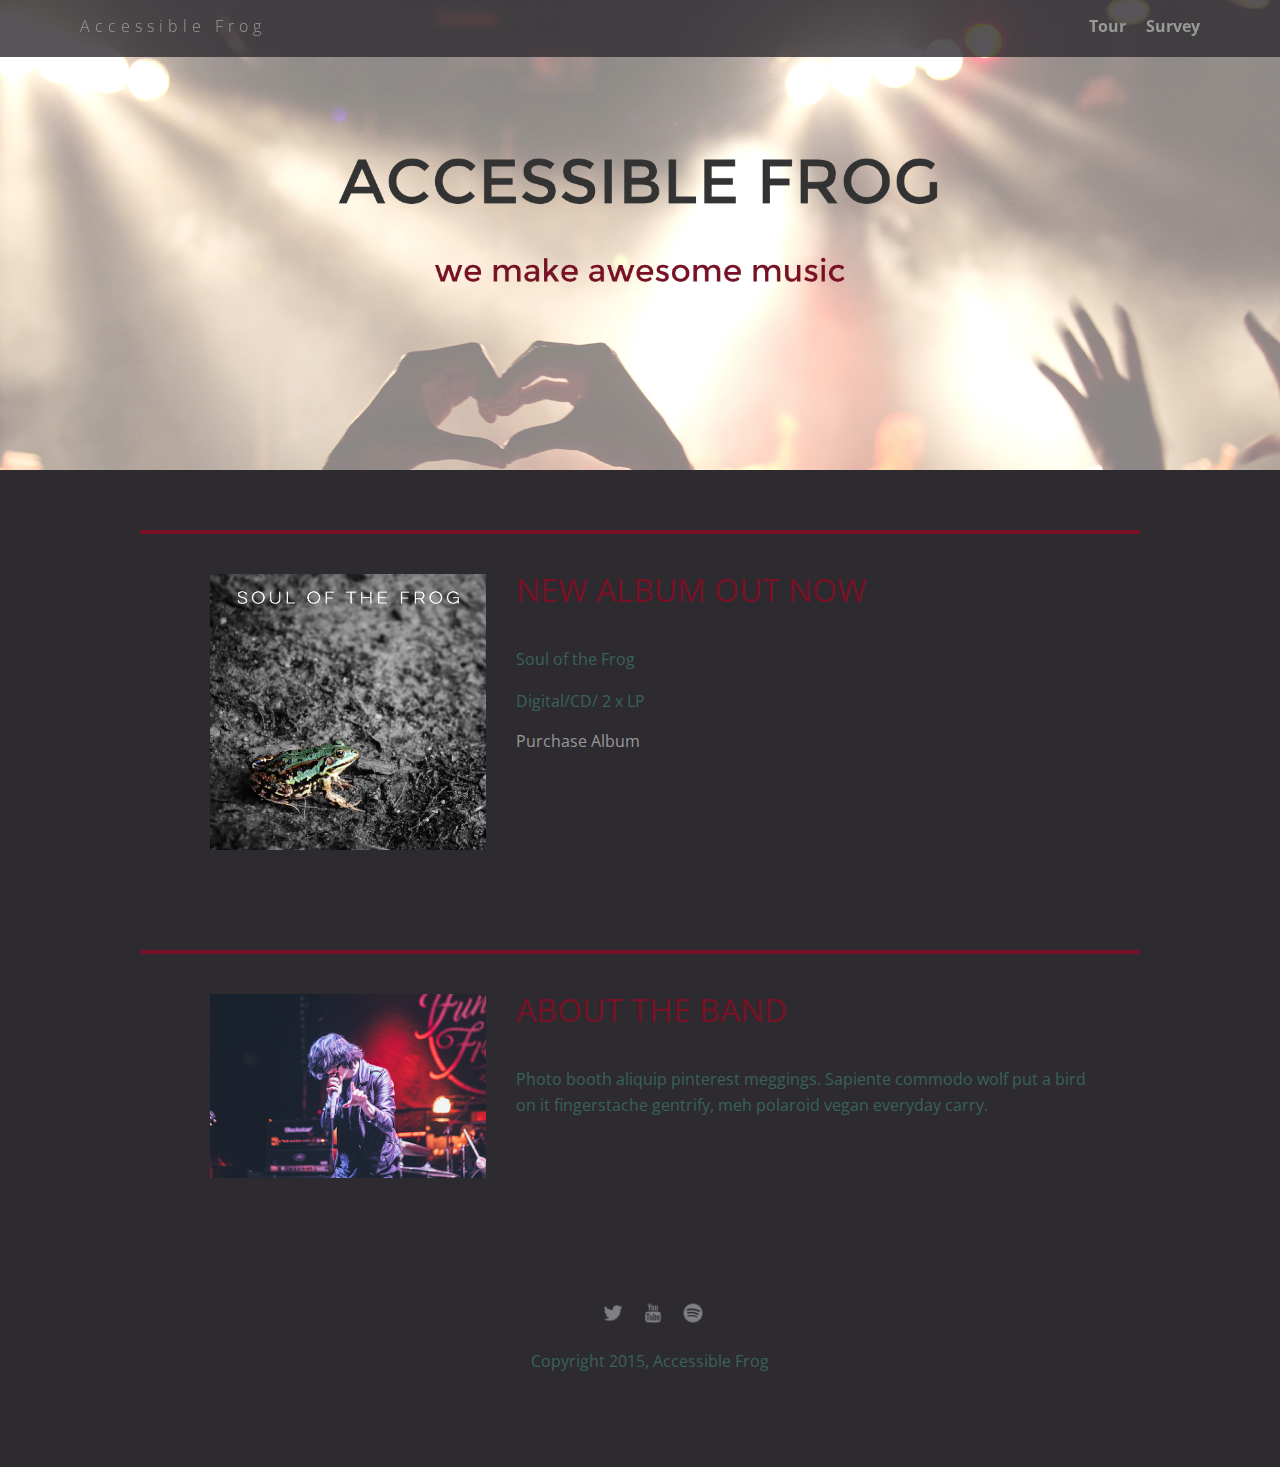
==== index.html @ a6060fce "start" ====
<!doctype html>
<html>
  <head>
      <meta charset="utf-8">
      <link href="css/styles.css" rel="stylesheet" type="text/css" />
      <meta name="viewport" content="width=device-width, initial-scale=1, maximum-scale=1, user-scalable=0"/>
      <link href='https://fonts.googleapis.com/css?family=Open+Sans:400,300,600' rel='stylesheet' type='text/css'>
      <title>Accessible Frog</title>
  </head>

  <body>
    <div class="main-nav">
      <ul class="nav">
        <li class="name"><a href="#">Accessible Frog</a></li>
        <li><a href="tour.html">Tour</a></li>
        <li><a href="survey.html">Survey</a></li>
      </ul>
    </div>

    <header>
    </header>

    <main>
      <div class="card">
        <div class="flex">
          <img class="photo" src= "img/soul_of_the_frog.jpg">
          <div class="information">
            <p class="heading">New album out now</p>
            <p>Soul of the Frog</p>
            <p>Digital/CD/ 2 x LP</p>
            <a href="#" class="buy">Purchase Album</a>
          </div>
        </div>
      </div>

      <div class="card">
        <div class="flex">
          <img class="photo" src= "img/lead_singer.jpg">
          <div class="information">
            <p class="heading">About the band</p>
            <p>Photo booth aliquip pinterest meggings. Sapiente commodo wolf put a bird on it fingerstache gentrify, meh polaroid vegan everyday carry.</p>
          </div>
        </div>
      </div>
    </main>

    <footer>
      <ul>
        <li><a href="#" class="social twitter"></a></li>
        <li><a href="#" class="social youtube"></a></li>
        <li><a href="#" class="social spotify"></a></li>
      </ul>
      <p class="copyright">Copyright 2015, Accessible Frog</p>
    </footer>

  </body>
</html>
---- css/styles.css ----
/* Global Layout Set-up */
* {
  box-sizing: border-box;
}

body {
  margin: 0;
  padding: 0;
  text-align: center;
  font-family: 'Open Sans', sans-serif;
  color: #3A6355;
  background: #2d2b30;
}

/* Link Styles */

a {
  text-decoration: none;
  color: #999;
}

a:hover {
  color: #999;
}

/* Section Styles */

.main-nav {
  width: 100%;
  background: rgba(45, 43, 48, 0.8);
  min-height: 30px;
  padding: 10px;
  position: fixed;
  text-align: center;
}

.nav {
  display: flex;
  justify-content: space-around;
  font-weight: 700;
  list-style-type: none;
  margin: 0 auto;
  padding: 0;
}

.nav .name {
  display: block;
  margin-right: auto;
  color: white;
  letter-spacing: 5px;
}

.nav li {
  padding: 5px 10px 10px 10px;
}

.nav a {
  transition: all .5s;
}

.nav a:hover {
  color: white
}

header {
  text-align: center;
  background: url('../img/concert02_with_text.jpg') no-repeat top center ;
  background-size: cover;
  overflow: hidden;
  padding-top: 60px;
  height: 350px;
}

.tag {
  color: black;
  padding: 10px;
  letter-spacing: 5px;
}

.name{
  font-weight: 300;
}

header .name{
  font-size: 3em;
}
.tagline {
  font-weight: 600;
  padding: 20px;
  text-transform: uppercase;
  color: #781125
}

.card {
  margin: 30px;
  padding: 20px 40px 40px;
  text-align: left;
  border-top: 4px solid #781125;
  clear: both;
}
.card:hover {
  border-color: #96731A;
}


.photo{
  display: block;
  width: 200px;
  height: 0%;
  margin: 0 auto;
}

.information{
  width: 100%;
  text-align: center;
  /*display: inline-block;
  position: absolute;*/
}

.heading{
  font-size: 2em;
  text-transform: uppercase;
  color: #781125;
  margin-top: 10px;
}

/* Footer styles */

footer {
  width: 100%;
  min-height: 30px;
  padding: 20px 0 40px 20px;
}

footer .copyright {
  top: -8px;
  font-size: .75em;
}

footer ul {
  list-style-type: none;
  margin: 0;
  padding: 0;
}

footer ul li {
  display: inline-block;
}

a.social {
  display: inline-block;
  margin-left: 5px;
  width: 30px;
  height: 30px;
  background-size: 30px 30px;
  opacity: .4;
  transition: all .5s;
}

a.twitter {
  background-image: url(../img/twitter-32.png);
}

a.youtube {
  background-image: url(../img/youtube-32.png);
}

a.spotify {
  background-image: url(../img/spotify-32.png);
}

a.social:hover {
  opacity: 1;
}
.clearfix {
  clear: both;
}

/* Styles for larger screens */
@media screen and (min-width: 840px) {

  .flex {
    display: -ms-flexbox;      /* TWEENER - IE 10 */
    display: flex;
    max-width: 1200px;
    -ms-flex-pack: distribute;
  }

  header {
    min-height: 470px;
  }

  .nav {
    max-width: 1200px;
    padding: 0 30px;
  }


  main {
    padding-top: 20px;
  }

  main p {
    line-height: 1.6em;
  }

  .card{
    margin: 40px auto;
    padding: 20px 40px 40px;
    width: 80%;
    max-width: 1000px;
  }

  .photo{
    width: 30%;
    margin: 20px 30px;
  }

  .information{
    text-align: left;
  }

  footer {
    font-size: 1.3em;
    max-width: 1200px;
    margin: 40px auto;
  }
}
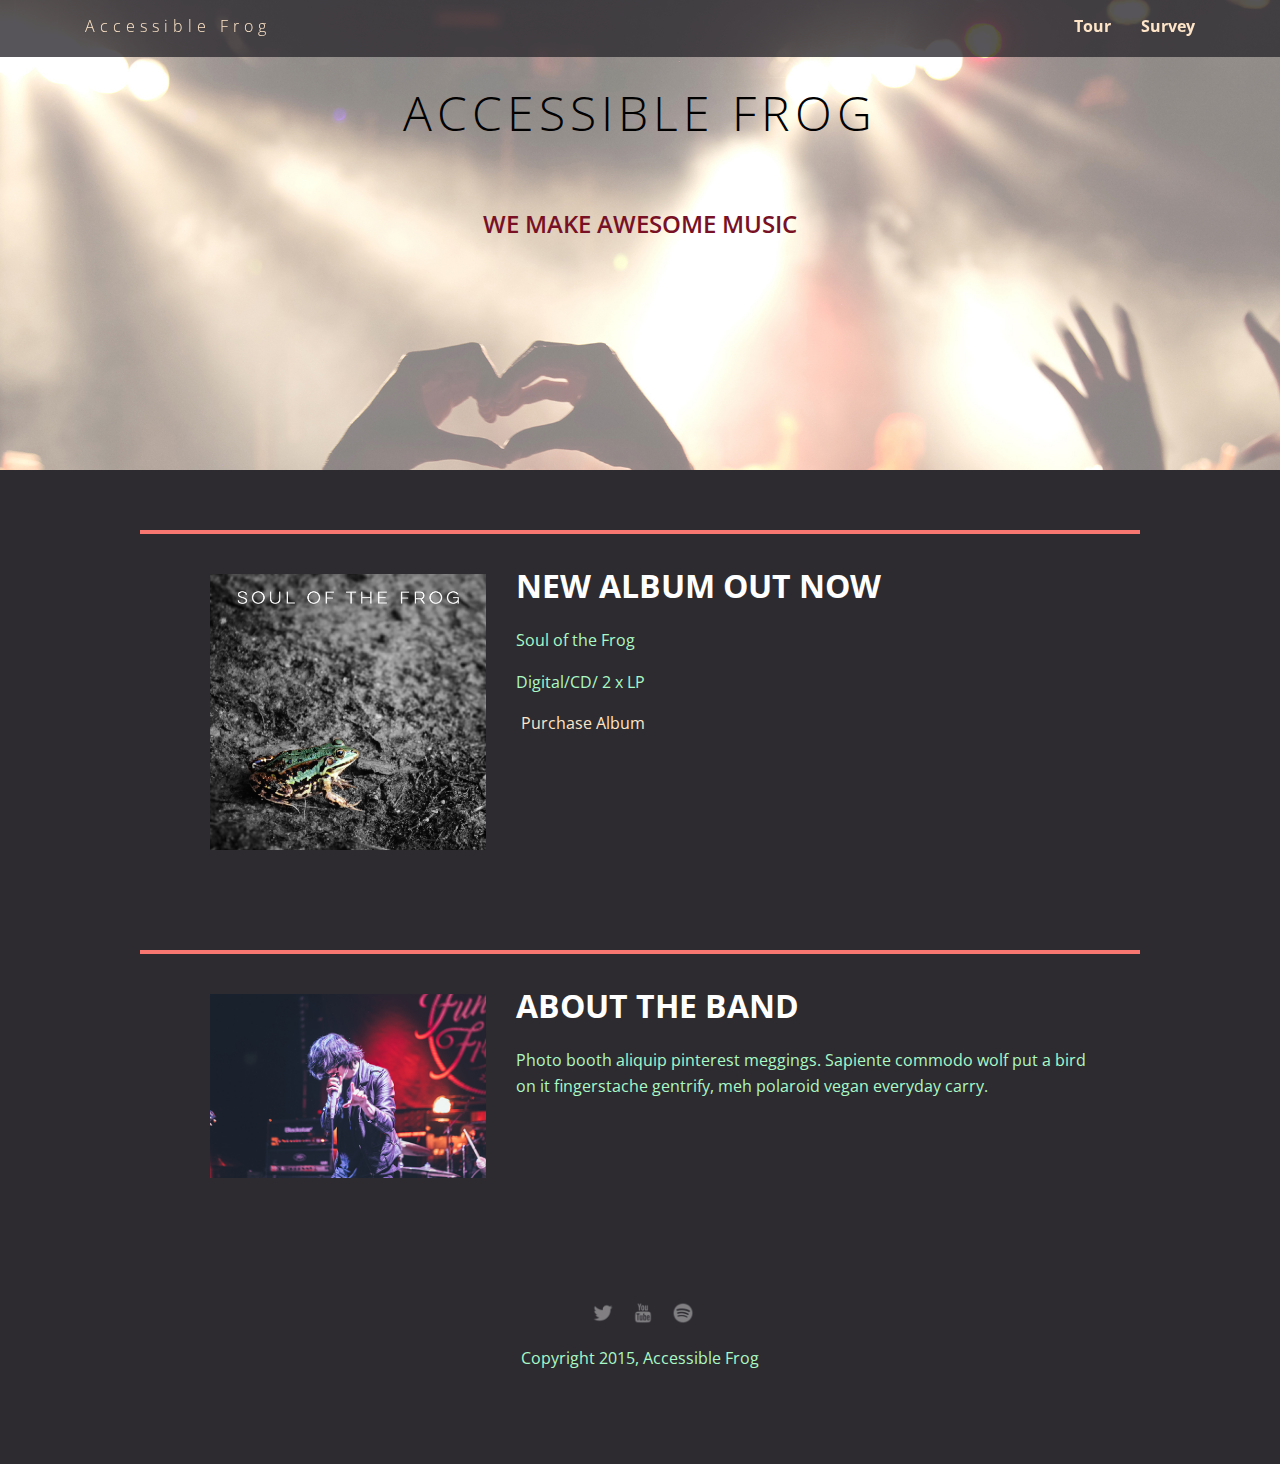
==== commit 33eaa81a: "finished the required" ====
--- a/index.html
+++ b/index.html
@@ -1,5 +1,5 @@
 <!doctype html>
-<html>
+<html lang="en">
   <head>
       <meta charset="utf-8">
       <link href="css/styles.css" rel="stylesheet" type="text/css" />
@@ -18,14 +18,16 @@
     </div>
 
     <header>
+		<h1 class="tag name">Accessible Frog</h1>
+		<h2 class="tagline">we make awesome music</h2>
     </header>
 
     <main>
       <div class="card">
         <div class="flex">
-          <img class="photo" src= "img/soul_of_the_frog.jpg">
+          <img class="photo" src= "img/soul_of_the_frog.jpg" alt="Image of the album called Song of the Frog">
           <div class="information">
-            <p class="heading">New album out now</p>
+            <h1>New album out now</h1>
             <p>Soul of the Frog</p>
             <p>Digital/CD/ 2 x LP</p>
             <a href="#" class="buy">Purchase Album</a>
@@ -35,9 +37,9 @@
 
       <div class="card">
         <div class="flex">
-          <img class="photo" src= "img/lead_singer.jpg">
+          <img class="photo" src= "img/lead_singer.jpg" alt="image of the lead singer">
           <div class="information">
-            <p class="heading">About the band</p>
+            <h1>About the band</h1>
             <p>Photo booth aliquip pinterest meggings. Sapiente commodo wolf put a bird on it fingerstache gentrify, meh polaroid vegan everyday carry.</p>
           </div>
         </div>
@@ -46,9 +48,9 @@
 
     <footer>
       <ul>
-        <li><a href="#" class="social twitter"></a></li>
-        <li><a href="#" class="social youtube"></a></li>
-        <li><a href="#" class="social spotify"></a></li>
+        <li><a href="#" class="social twitter"><span>Twitter</span></a></li>
+        <li><a href="#" class="social youtube"><span>YouTube</span></a></li>
+        <li><a href="#" class="social spotify"><span>Spotify</span></a></li>
       </ul>
       <p class="copyright">Copyright 2015, Accessible Frog</p>
     </footer>
--- a/css/styles.css
+++ b/css/styles.css
@@ -1,4 +1,5 @@
 /* Global Layout Set-up */
+
 * {
   box-sizing: border-box;
 }
@@ -8,7 +9,7 @@
   padding: 0;
   text-align: center;
   font-family: 'Open Sans', sans-serif;
-  color: #3A6355;
+  color: #a9f9c6;
   background: #2d2b30;
 }
 
@@ -16,11 +17,22 @@
 
 a {
   text-decoration: none;
-  color: #999;
-}
-
-a:hover {
-  color: #999;
+  color: #fee5c8;
+  padding: 5px;
+}
+
+a:hover,
+a:focus {
+	color: #fee5c8;
+	border-bottom: 1px solid #fff;
+}
+
+.buy	{
+	transition: all .3s;
+}
+
+.buy:hover	{
+	color: #fee5c8;
 }
 
 /* Section Styles */
@@ -64,7 +76,7 @@
 
 header {
   text-align: center;
-  background: url('../img/concert02_with_text.jpg') no-repeat top center ;
+  background: url('../img/concert02_no_text.jpg') no-repeat top center ;
   background-size: cover;
   overflow: hidden;
   padding-top: 60px;
@@ -84,24 +96,24 @@
 header .name{
   font-size: 3em;
 }
+
 .tagline {
   font-weight: 600;
   padding: 20px;
   text-transform: uppercase;
-  color: #781125
+  color: #781125;
 }
 
 .card {
   margin: 30px;
   padding: 20px 40px 40px;
   text-align: left;
-  border-top: 4px solid #781125;
+  border-top: 4px solid #f97771;
   clear: both;
 }
 .card:hover {
-  border-color: #96731A;
-}
-
+  border-color: #d9a930;
+}
 
 .photo{
   display: block;
@@ -117,19 +129,21 @@
   position: absolute;*/
 }
 
-.heading{
+h1	{
   font-size: 2em;
   text-transform: uppercase;
-  color: #781125;
+  color: #fff;
   margin-top: 10px;
 }
+
+
 
 /* Footer styles */
 
 footer {
   width: 100%;
   min-height: 30px;
-  padding: 20px 0 40px 20px;
+  padding: 20px 0 40px 0;
 }
 
 footer .copyright {
@@ -145,6 +159,10 @@
 
 footer ul li {
   display: inline-block;
+}
+
+footer ul li a span	{
+	visibility: hidden;
 }
 
 a.social {
@@ -176,6 +194,7 @@
   clear: both;
 }
 
+
 /* Styles for larger screens */
 @media screen and (min-width: 840px) {
 
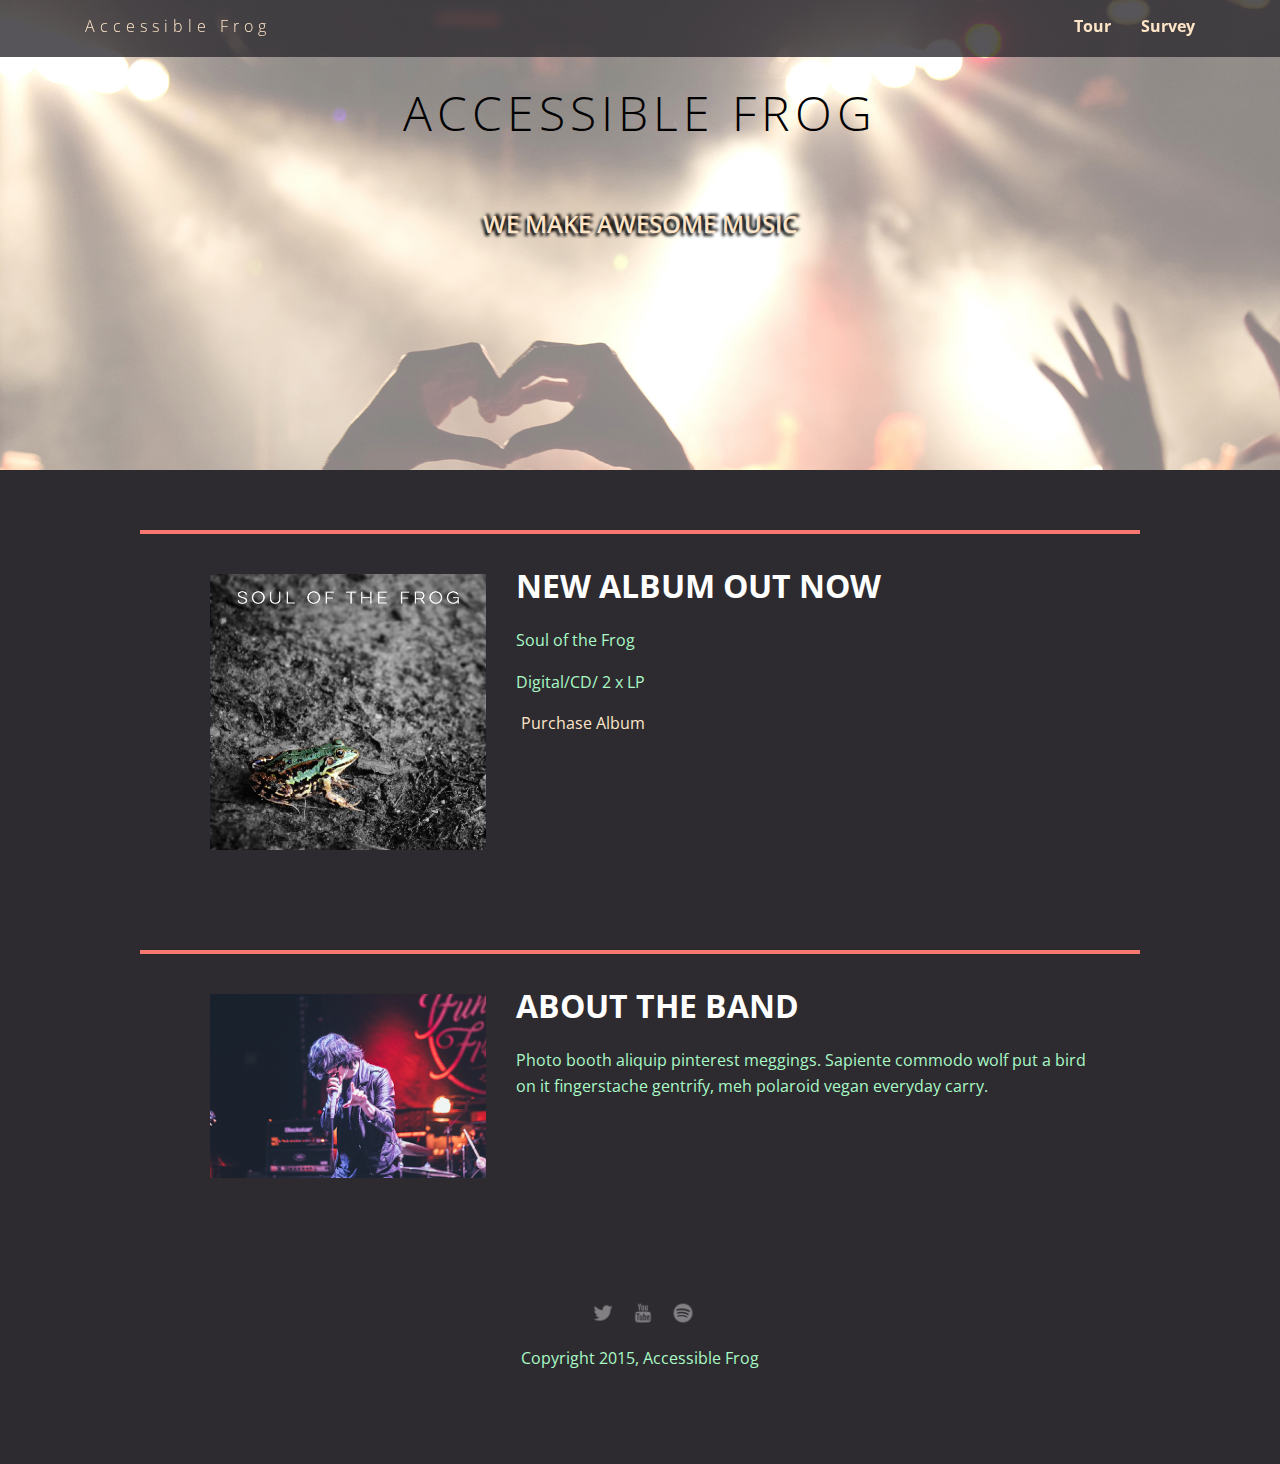
==== commit ec4bad93: "final" ====
--- a/index.html
+++ b/index.html
@@ -8,21 +8,21 @@
       <title>Accessible Frog</title>
   </head>
 
-  <body>
-    <div class="main-nav">
+  <body role="application">
+    <nav class="main-nav" role="navigation">
       <ul class="nav">
         <li class="name"><a href="#">Accessible Frog</a></li>
         <li><a href="tour.html">Tour</a></li>
         <li><a href="survey.html">Survey</a></li>
       </ul>
-    </div>
+    </nav>
 
     <header>
 		<h1 class="tag name">Accessible Frog</h1>
 		<h2 class="tagline">we make awesome music</h2>
     </header>
 
-    <main>
+    <main role="main">
       <div class="card">
         <div class="flex">
           <img class="photo" src= "img/soul_of_the_frog.jpg" alt="Image of the album called Song of the Frog">
@@ -46,7 +46,7 @@
       </div>
     </main>
 
-    <footer>
+    <footer role="contentinfo">
       <ul>
         <li><a href="#" class="social twitter"><span>Twitter</span></a></li>
         <li><a href="#" class="social youtube"><span>YouTube</span></a></li>
--- a/css/styles.css
+++ b/css/styles.css
@@ -71,7 +71,7 @@
 }
 
 .nav a:hover {
-  color: white
+  color: white;
 }
 
 header {
@@ -99,9 +99,11 @@
 
 .tagline {
   font-weight: 600;
-  padding: 20px;
+  padding: 20px 10px;
   text-transform: uppercase;
-  color: #781125;
+  color: #fee5c8;
+  text-shadow: -2px 3px 3px #000,
+				3px -2px 3px #000;
 }
 
 .card {
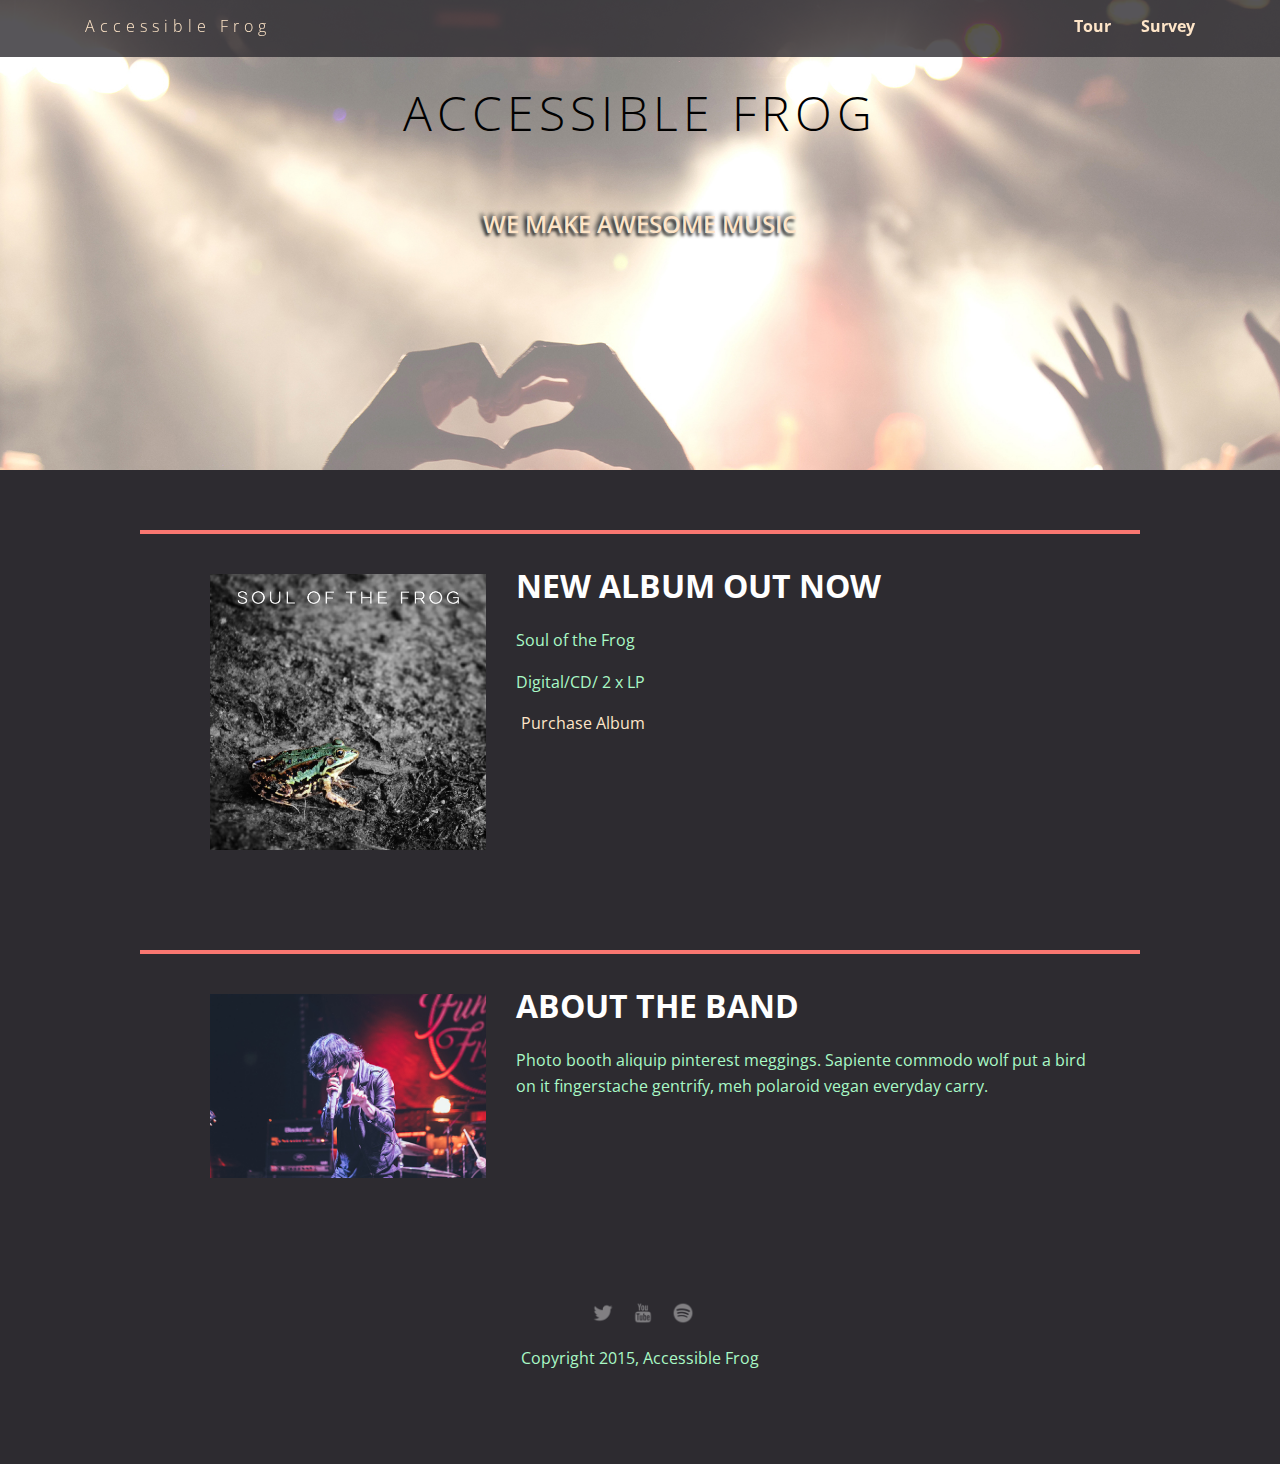
==== commit fcad8120: "done" ====
--- a/index.html
+++ b/index.html
@@ -9,13 +9,13 @@
   </head>
 
   <body role="application">
-    <nav class="main-nav" role="navigation">
+    <div class="main-nav" role="navigation">
       <ul class="nav">
         <li class="name"><a href="#">Accessible Frog</a></li>
         <li><a href="tour.html">Tour</a></li>
         <li><a href="survey.html">Survey</a></li>
       </ul>
-    </nav>
+    </div>
 
     <header>
 		<h1 class="tag name">Accessible Frog</h1>
--- a/css/styles.css
+++ b/css/styles.css
@@ -102,8 +102,8 @@
   padding: 20px 10px;
   text-transform: uppercase;
   color: #fee5c8;
-  text-shadow: -2px 3px 3px #000,
-				3px -2px 3px #000;
+  text-shadow: -2px 3px 3px #333,
+				-3px -2px 4px #444;
 }
 
 .card {
